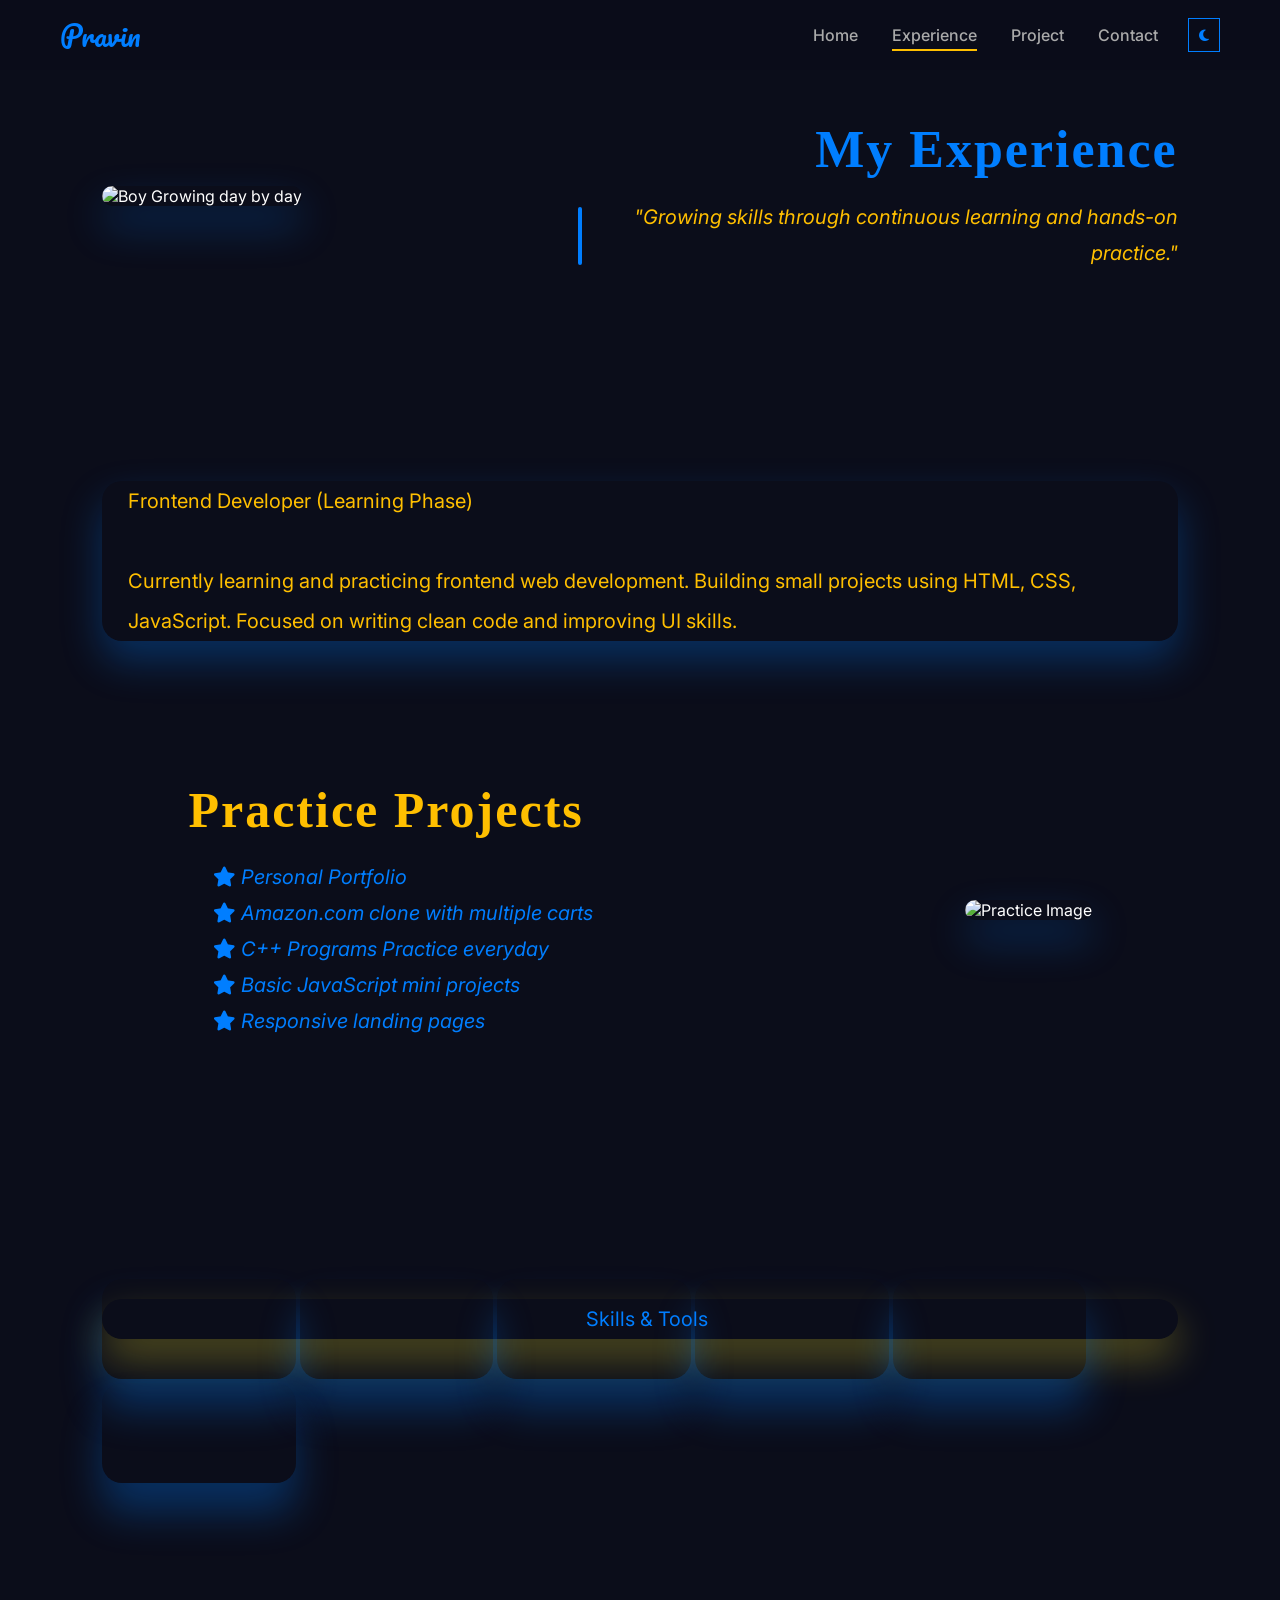
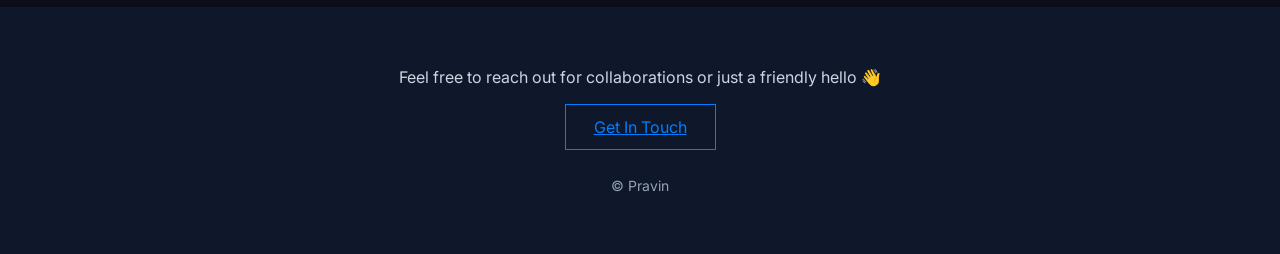
==== ex.html @ e6c92f1d "added Experience section" ====
<!DOCTYPE html>
<html lang="en">

<head>
    <meta charset="UTF-8">
    <meta name="viewport" content="width=device-width, initial-scale=1.0">
    <title>Pravin | Experience</title>
    <link rel="stylesheet" href="ex.css">
    <!--Google Fonts-->
    <link href="https://fonts.googleapis.com/css2?family=Inter:wght@300;500;700&family=Pacifico&display=swap" rel="stylesheet">

    <!-- Font Awesome -->
    <link rel="stylesheet" href="https://cdnjs.cloudflare.com/ajax/libs/font-awesome/6.5.0/css/all.min.css">

</head>

<body data-theme="dark">

    <!--NAVBAR-->
    <header class="navbar">
        <div class="logo">Pravin</div>

        <nav>
            <a href="../index.html">Home</a>
            <a class="active">Experience</a>
            <a href="../Project/pro.html">Project</a>
            <!--  <a>Research</a> -->
            <a href="..#contact">Contact</a>
        </nav>
        <!--Theme Toggle-->
        <button id="theme-toggle" class="theme-btn">
            <i class="fa-solid fa-mood"></i>
        </button>

    </header>

    <!--Main-->
    <main class="experience-section">

        <!-- Top Row (Image + Text) -->
        <div class="experience-top">
            <div class="experience-image">
                <img src="/All imgs/day by day.png" alt="Boy Growing day by day">
            </div>

            <div class="experience-text">
                <h1>My Experience</h1>
                <h3>"Growing skills through continuous learning and hands-on practice."</h3>
            </div>
        </div>

        <!-- Bottom Row (Paragraph) -->
        <div class="experience-details">
            <p>
                Frontend Developer (Learning Phase) <br><br> Currently learning and practicing frontend web development. Building small projects using HTML, CSS, JavaScript. Focused on writing clean code and improving UI skills.
            </p>
        </div>
        <!-- Practice Section -->
        <div class="practice-section">

            <div class="practice-content">
                <h2>Practice Projects</h2>
                <p><i class="fa-solid fa-star"></i> Personal Portfolio</p>
                <p><i class="fa-solid fa-star"></i> Amazon.com clone with multiple carts</p>
                <p><i class="fa-solid fa-star"></i> C++ Programs Practice everyday</p>
                <p><i class="fa-solid fa-star"></i> Basic JavaScript mini projects</p>
                <p><i class="fa-solid fa-star"></i> Responsive landing pages</p>
            </div>

            <div class="practice-image">
                <img src="/All imgs/day by day2.png" alt="Practice Image">
            </div>

        </div>
        <!-- Skill-->

        <div class="skills">
            <div class="skil-main">
                <h2>Skills & Tools</h2>
                <div class="skill-icon">
                    <img src="/All imgs/C++.png" alt="">
                    <img src="/All imgs/HTML.png" alt="">
                    <img src="/All imgs/CSS.png" alt="">
                    <img src="/All imgs/JS.png" alt="">
                    <img src="/All imgs/GitHub.png" alt="">
                    <img src="/All imgs/VS Code.png" alt="">
                </div>


            </div>
        </div>
    </main>

    <!-- experience footer-->

    <footer class="footer" id="contact">
        <div class="footer-container">


            <p class="footer-text">Feel free to reach out for collaborations or just a friendly hello 👋</p>
            <div>
                <a href="/index.html" class="cta">Get In Touch</a>
            </div>
            <p class="footer-bottom">© Pravin</p>
        </div>

    </footer>






    <script src="ex.js"></script>
</body>

</html>
---- ex.css ----
* {
    margin: 0;
    padding: 0;
    box-sizing: border-box;
    font-family: 'inter', sans-serif;
}

html {
    scroll-behavior: smooth;
}


/* THEME VARIABLES*/

:root {
    --bg: #0b0d1a;
    --text: #ffffff;
    --primary: #007EFF;
    --secondary: #FFBF00;
    --nav-bg: rgba(11, 13, 26, 0.7);
}

body[data-theme="light"] {
    --bg: #f4f6fb;
    --text: #111111;
    --primary: #007EFF;
    --secondary: #FFBF00;
    --nav-bg: rgba(255, 255, 255, 0.7);
}


/*
body {
    background: var(--bg);
    color: var(--text);
    overflow: hidden;
    transition: 0.4s ease;
}
*/

body {
    background: var(--bg);
    color: var(--text);
    overflow-x: hidden;
    /* Only horizontal scroll disabled */
    overflow-y: auto;
    /* Vertical scroll enabled */
    transition: 0.4s ease;
}


/* NAVBAR */

.navbar {
    position: fixed;
    top: 0;
    width: 100%;
    height: 70px;
    display: flex;
    align-items: center;
    padding: 0 60px;
    background: var(--nav-bg);
    backdrop-filter: blur(12px);
}

.navbar nav {
    margin-left: auto;
    margin-right: 30px;
}

.logo {
    font-family: 'Pacifico', cursive;
    font-size: 28px;
    color: var(--primary);
}


/* NAV LINKS */

nav a {
    margin-left: 30px;
    text-decoration: none;
    color: #aaa;
    font-weight: 500;
    position: relative;
    cursor: pointer;
    transition: .3s;
}

nav a:hover {
    color: var(--text);
}

nav a::after {
    content: "";
    position: absolute;
    bottom: -6px;
    left: 0;
    width: 0%;
    height: 2px;
    background: var(--secondary);
    transition: .3s;
}

nav a:hover::after,
nav a.active::after {
    width: 100%;
}


/* THEME BUTTON */

.theme-btn {
    background: transparent;
    border: 1px solid var(--primary);
    color: var(--primary);
    padding: 8px 10px;
    cursor: pointer;
    transition: 0.3s;
}

.theme-btn:hover {
    background: var(--primary);
    color: white;
}


/* MAIN */

main.experience-section {
    display: flex;
    flex-direction: column;
    /* changed row → column */
    padding: 120px 8%;
    min-height: 100vh;
    gap: 150px;
}


/* NEW WRAPPER FOR IMAGE + TEXT */

.experience-top {
    display: flex;
    flex-direction: row;
    align-items: center;
    justify-content: space-between;
}


/* Image Styling */

.experience-image img {
    width: 400px;
    border-radius: 20px;
    box-shadow: 0 20px 40px rgba(0, 126, 255, 0.3);
    animation: floatImage 4s ease-in-out infinite;
}


/* Text Section */

.experience-text {
    max-width: 600px;
    text-align: right;
}


/* H1 Professional Look */

.experience-text h1 {
    font-family: cursive;
    color: var(--primary);
    font-size: 52px;
    margin-bottom: 20px;
    letter-spacing: 2px;
    animation: slideRight 1.2s ease forwards;
}


/* Quote Styling */

.experience-text h3 {
    color: var(--secondary);
    font-weight: 400;
    font-style: italic;
    font-size: 20px;
    line-height: 1.8;
    position: relative;
    padding-left: 25px;
    animation: fadeIn 2s ease forwards;
}


/* Decorative Quote Line */

.experience-text h3::before {
    content: "";
    position: absolute;
    left: 0;
    top: 8px;
    width: 4px;
    height: 80%;
    background: var(--primary);
    border-radius: 5px;
}


/* Paragraph Animation */

.experience-details p {
    opacity: 100;
    transform: translateY(60px);
    transition: opacity 0.8s ease, transform 0.8s ease;
    color: var(--secondary);
    font-weight: 400;
    font-style: arial;
    font-size: 20px;
    line-height: 2;
    position: relative;
    padding-left: 26px;
    animation: fadeIn 2s ease forwards;
    width: 100%;
    border-radius: 20px;
    box-shadow: 0 20px 40px rgba(0, 126, 255, 0.3);
    animation: floatImage 4s ease-in-out infinite;
}

.experience-details p.show {
    opacity: 1;
    transform: translateY(0);
}


/* Animations */

@keyframes slideRight {
    from {
        opacity: 0;
        transform: translateX(80px);
    }
    to {
        opacity: 1;
        transform: translateX(0);
    }
}

@keyframes fadeIn {
    from {
        opacity: 0;
        transform: translateY(20px);
    }
    to {
        opacity: 1;
        transform: translateY(0);
    }
}

@keyframes floatImage {
    0%,
    100% {
        transform: translateY(0);
    }
    50% {
        transform: translateY(-15px);
    }
}


/*practice add*/

.practice-section {
    display: flex;
    flex-direction: row;
    justify-content: space-between;
    align-items: center;
    padding: 120px 8%;
    min-height: 100vh;
    gap: 80px;
    min-height: auto;
    /* ya pura min-height hata do */
    padding: 50px 8%;
    /* agar upar niche aur kam karna ho */
}


/* Image Styling */

.practice-image img {
    width: 500px;
    border-radius: 20px;
    box-shadow: 0 20px 40px rgba(0, 126, 255, 0.3);
    animation: floatok 4s ease-in-out infinite;
    animation: slideleft 1.5s ease forwards;
}

.practice-content {
    max-width: 600px;
    text-align: left;
}

.practice-content h2 {
    font-family: cursive;
    color: var(--secondary);
    font-size: 50px;
    margin-bottom: 20px;
    letter-spacing: 2px;
    animation: slideok 1.5s ease forwards;
}

.practice-content p {
    color: var(--primary);
    font-weight: 400;
    font-style: italic;
    font-size: 20px;
    line-height: 1.8;
    position: relative;
    padding-left: 25px;
    animation: slideok 2s ease forwards;
}

@keyframes slideok {
    from {
        opacity: 0;
        transform: translateX(-80px);
    }
    to {
        opacity: 1;
        transform: translateX(0);
    }
}

@keyframes slideleft {
    from {
        opacity: 0;
        transform: translateX(80px);
    }
    to {
        opacity: 1;
        transform: translateX(0);
    }
}

@keyframes floatok {
    0%,
    100% {
        transform: translateY(0);
    }
    50% {
        transform: translateY(-18px);
    }
}


/*skill*/

.skill-main {
    min-height: auto;
    gap: 100%;
    padding: 70px 8%;
    display: flex;
}

.skills h2 {
    opacity: 100;
    transform: translateY(60px);
    transition: opacity 0.8s ease, transform 0.8s ease;
    color: var( --primary);
    font-weight: 400;
    font-style: arial;
    font-size: 20px;
    line-height: 2;
    position: relative;
    padding-left: 45%;
    animation: fadeIn 2s ease forwards;
    width: 100%;
    border-radius: 20px;
    box-shadow: 0 20px 40px rgba(248, 227, 39, 0.3);
    animation: floatImage 4s ease-in-out infinite;
}

.skill-icon img {
    position: relative;
    opacity: 100;
    transition: opacity 0.8s ease, transform 0.8s ease;
    color: var( --primary);
    font-weight: 200;
    font-style: arial;
    font-size: 20px;
    line-height: 2;
    position: relative;
    padding-left: 20%;
    animation: fadeIn 2s ease forwards;
    width: 32%;
    border-radius: 20px;
    box-shadow: 0 30px 40px rgba(0, 126, 255, 0.3);
    animation: floatImage 4s ease-in-out infinite;
    min-height: auto;
    gap: 100%;
    padding: 50px 9%;
    animation: sliderightskill 4s ease-in-out infinite;
}

@keyframes sliderightskill {
    from {
        opacity: 0;
        transform: translateX(80px);
    }
    to {
        opacity: 1;
        transform: translateX(0);
    }
}

@keyframes floatskill {
    0%,
    100% {
        transform: translateY(0);
    }
    50% {
        transform: translateY(-18px);
    }
}


/* ecperience footer */

.footer {
    background: #0F172A;
    color: #F8FAFC;
    padding: 60px 20px;
    text-align: center;
    position: relative;
    overflow: hidden;
}

.footer-container {
    max-width: 800px;
    margin: auto;
}


/* Title Animation */

.footer-title {
    font-size: 36px;
    margin-bottom: 10px;
    animation: fadeSlideDown 1.2s ease-in-out;
}

.footer-text {
    margin-bottom: 30px;
    color: #CBD5E1;
    animation: fadeIn 2s ease-in-out;
}


/* Bottom */

.footer-bottom {
    margin-top: 40px;
    font-size: 14px;
    color: #94A3B8;
}

.cta {
    margin-top: 50px;
    padding: 12px 28px;
    background: transparent;
    border: 1px solid var(--primary);
    color: var(--primary);
    cursor: pointer;
    transition: .3s;
}

.cta:hover {
    background: var(--primary);
    color: white;
}


/* Animations */

@keyframes fadeSlideDown {
    from {
        opacity: 0;
        transform: translateY(-30px);
    }
    to {
        opacity: 1;
        transform: translateY(0);
    }
}

@keyframes fadeIn {
    from {
        opacity: 0;
    }
    to {
        opacity: 1;
    }
}


/* Responsive */

@media(max-width: 768px) {
    .contact-info {
        flex-direction: column;
    }
}
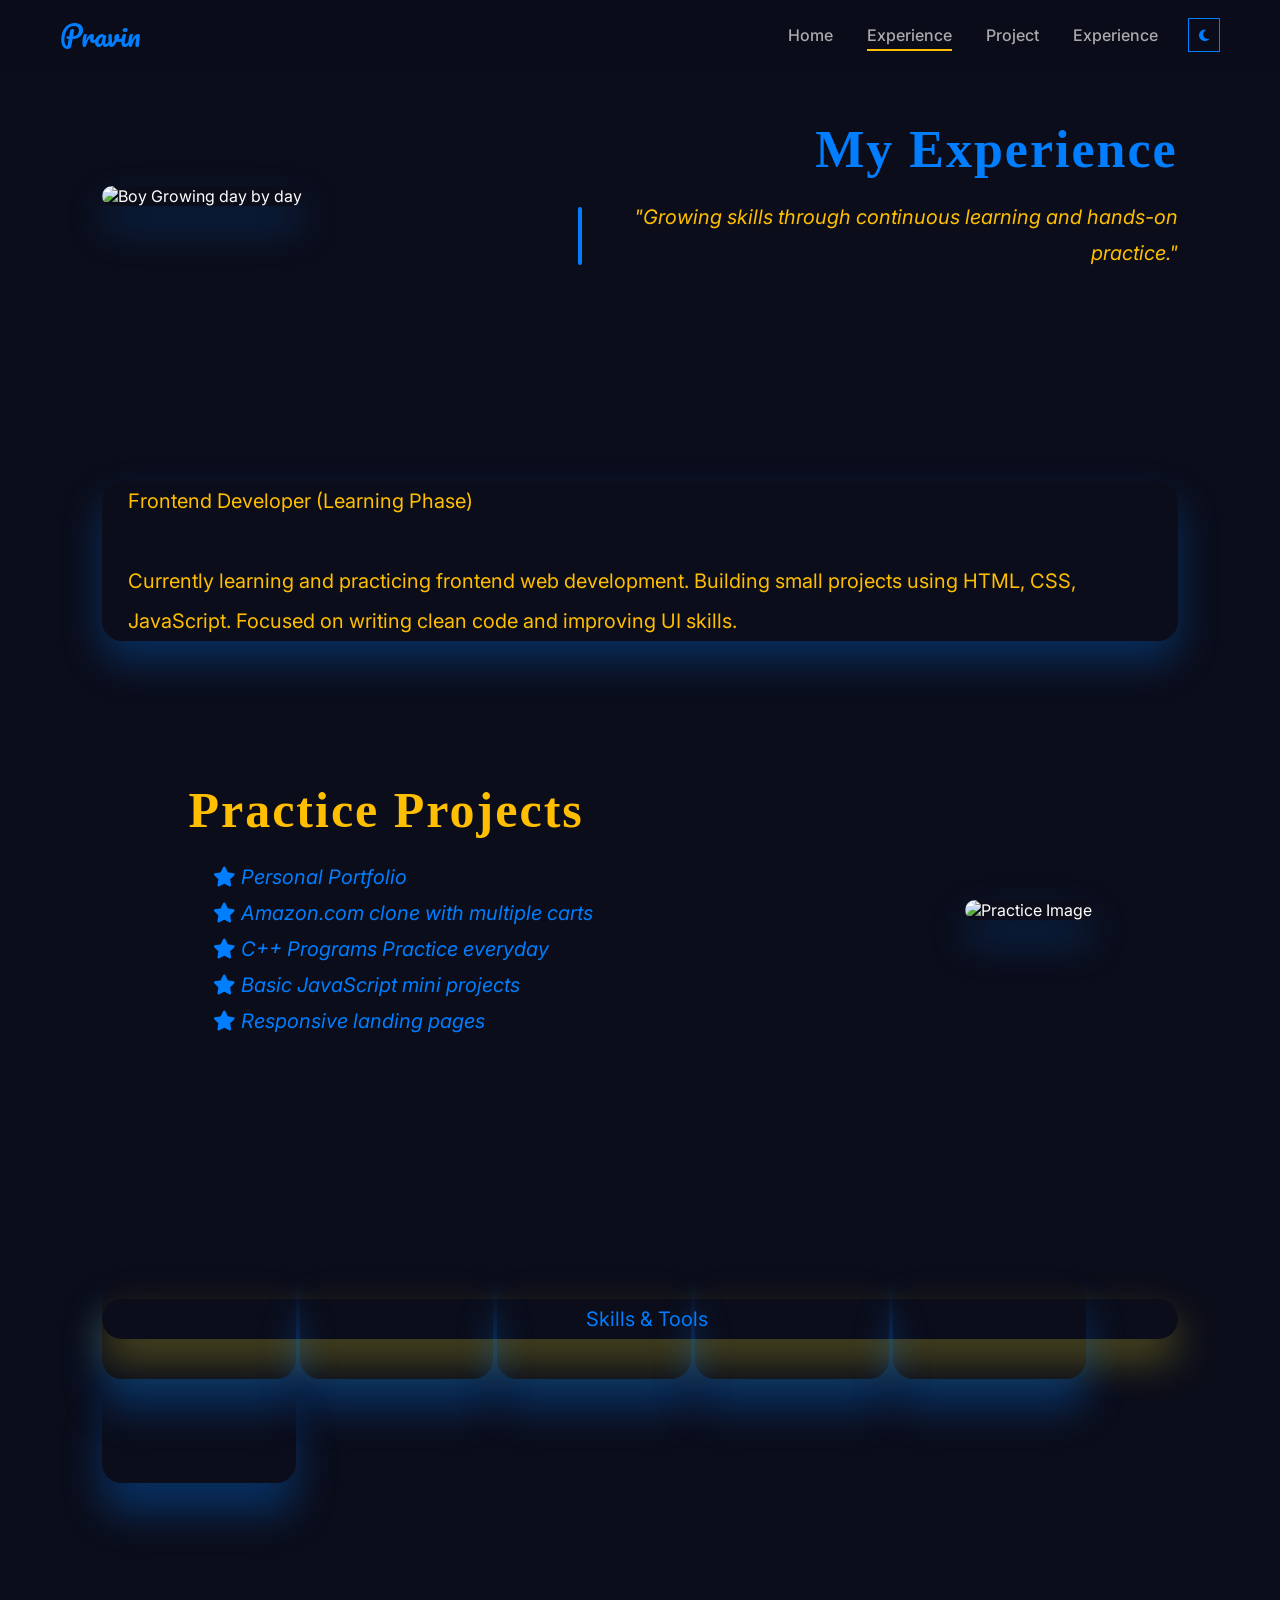
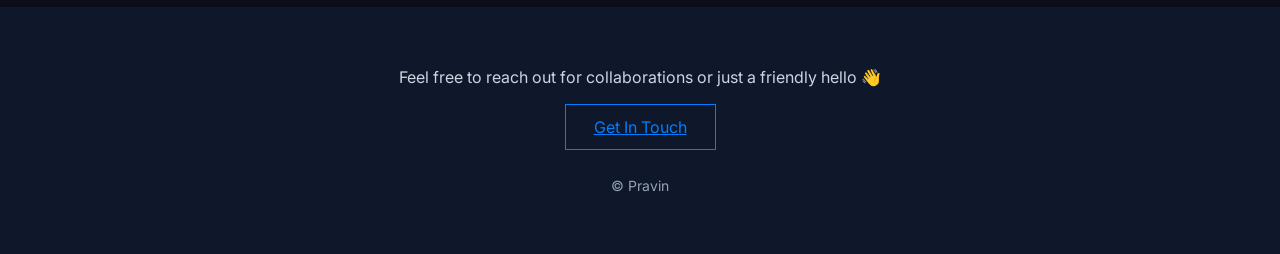
==== commit c1a1e0af: "Update ex.html" ====
--- a/ex.html
+++ b/ex.html
@@ -25,7 +25,7 @@
             <a class="active">Experience</a>
             <a href="../Project/pro.html">Project</a>
             <!--  <a>Research</a> -->
-            <a href="..#contact">Contact</a>
+            <a href="..#experience">Experience</a>
         </nav>
         <!--Theme Toggle-->
         <button id="theme-toggle" class="theme-btn">
@@ -114,4 +114,4 @@
     <script src="ex.js"></script>
 </body>
 
-</html>+</html>
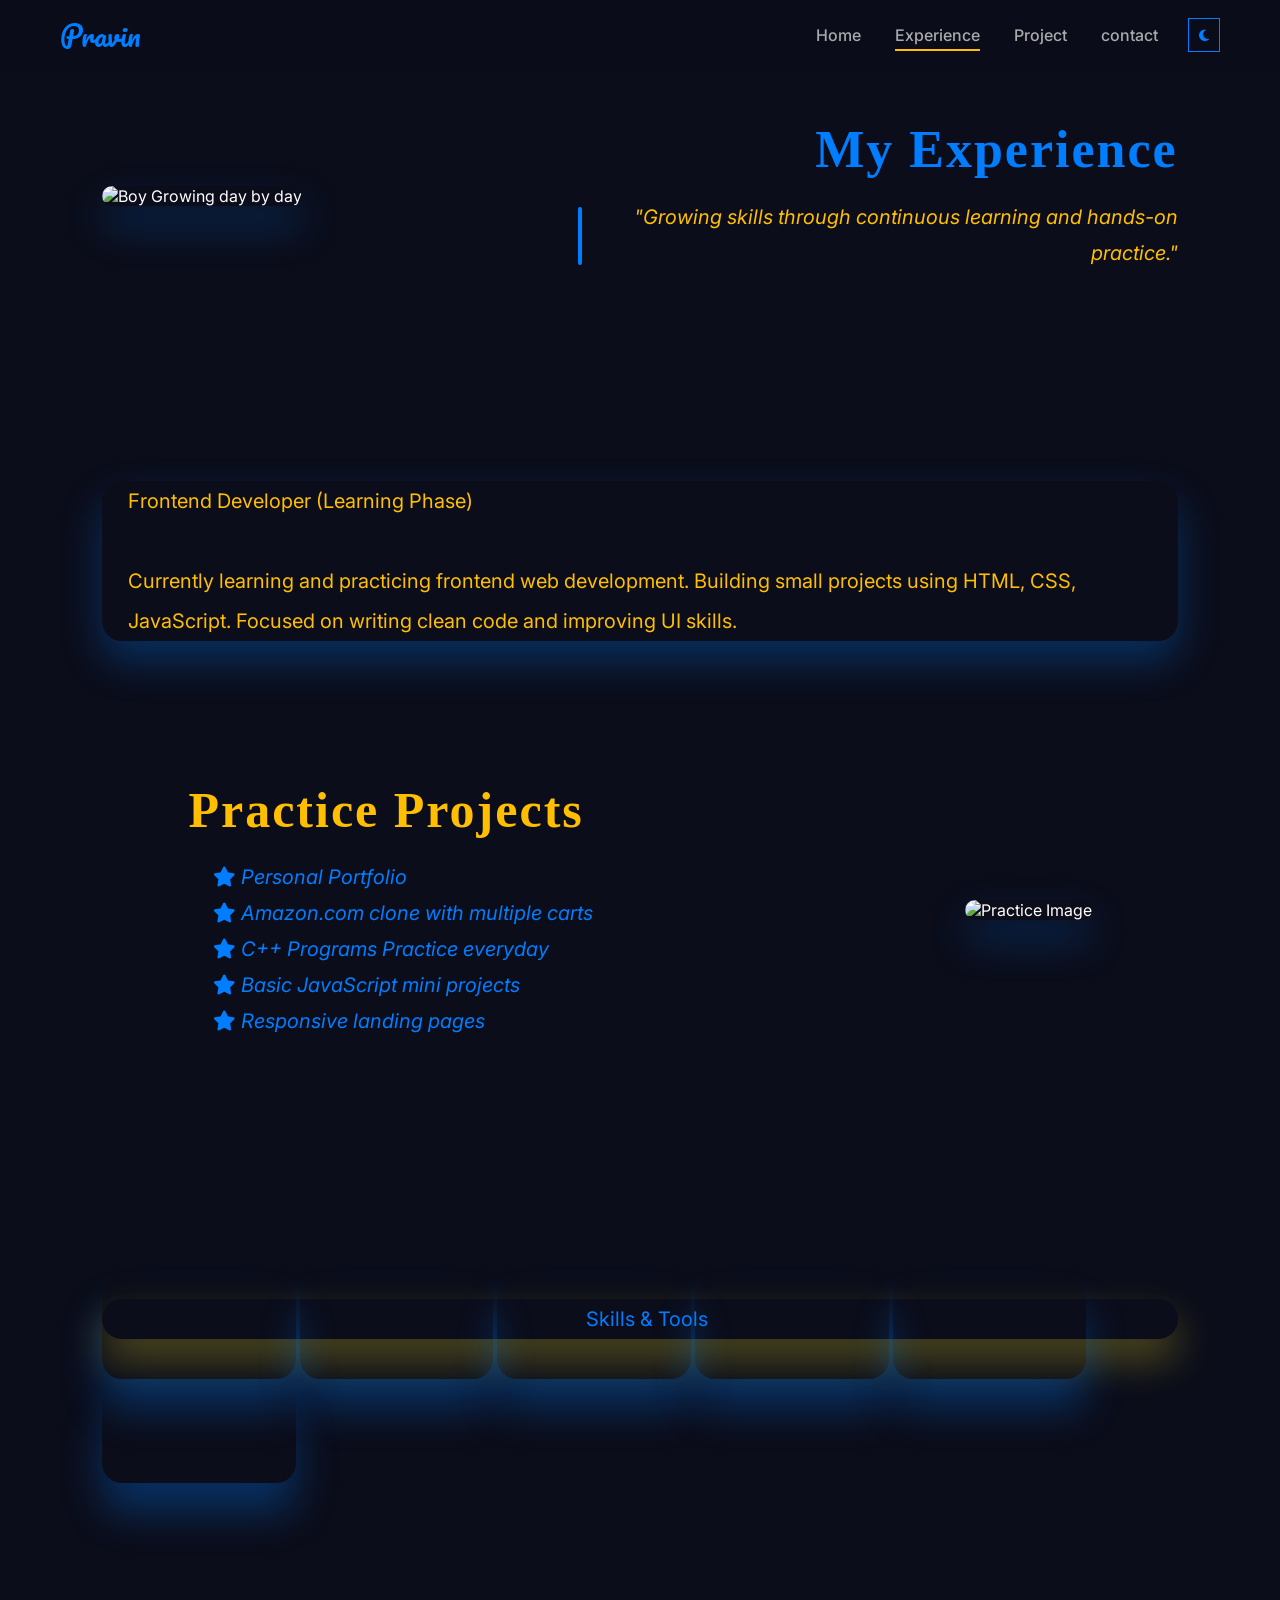
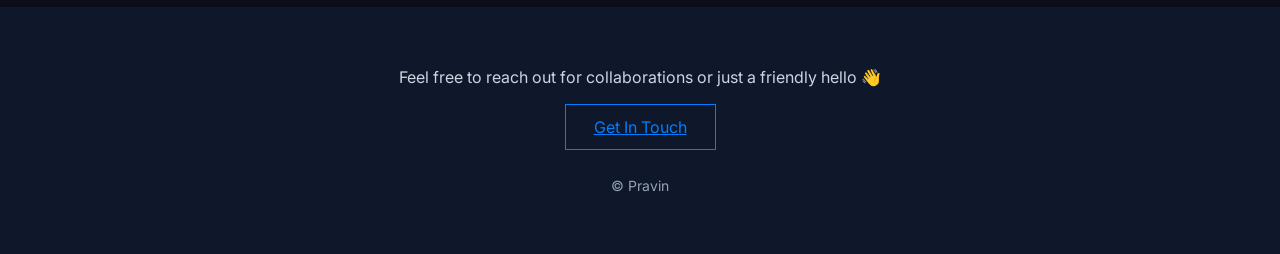
==== commit 1cd4a97b: "Update ex.html" ====
--- a/ex.html
+++ b/ex.html
@@ -25,7 +25,7 @@
             <a class="active">Experience</a>
             <a href="../Project/pro.html">Project</a>
             <!--  <a>Research</a> -->
-            <a href="..#experience">Experience</a>
+            <a href="..#contact">contact</a>
         </nav>
         <!--Theme Toggle-->
         <button id="theme-toggle" class="theme-btn">
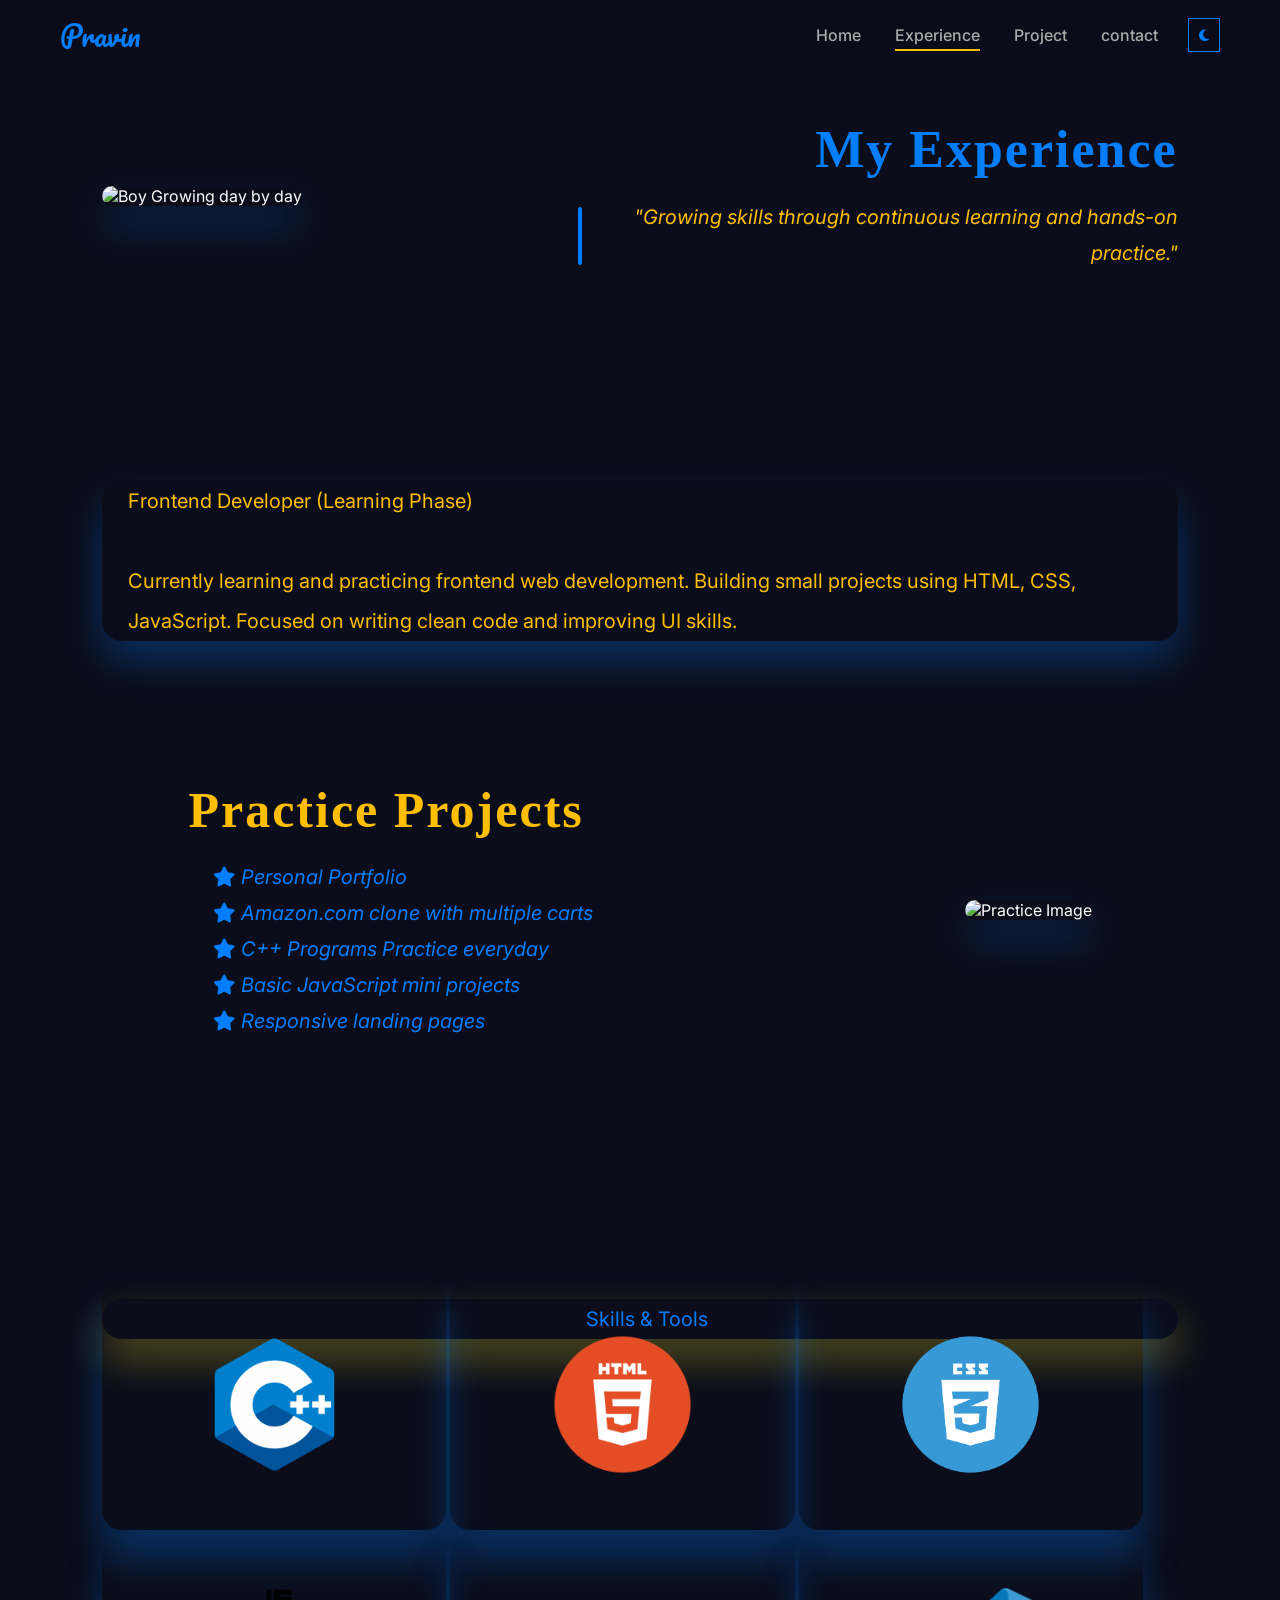
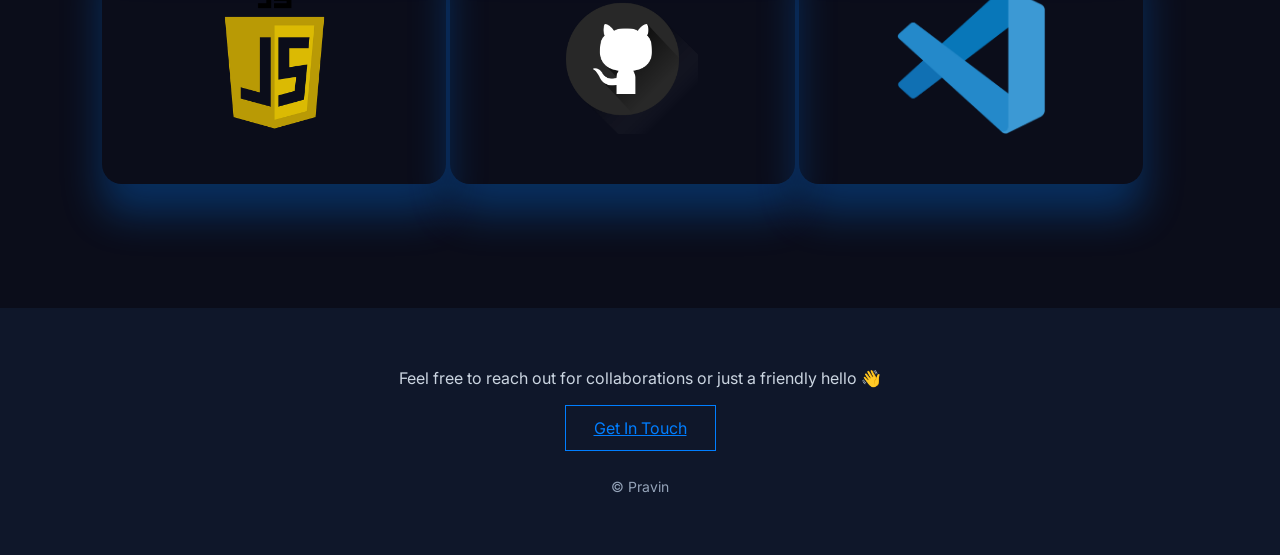
==== commit 220a0e04: "Update ex.html" ====
--- a/ex.html
+++ b/ex.html
@@ -21,7 +21,7 @@
         <div class="logo">Pravin</div>
 
         <nav>
-            <a href="../index.html">Home</a>
+            <a href="index.html">Home</a>
             <a class="active">Experience</a>
             <a href="../Project/pro.html">Project</a>
             <!--  <a>Research</a> -->
@@ -78,12 +78,12 @@
             <div class="skil-main">
                 <h2>Skills & Tools</h2>
                 <div class="skill-icon">
-                    <img src="/All imgs/C++.png" alt="">
-                    <img src="/All imgs/HTML.png" alt="">
-                    <img src="/All imgs/CSS.png" alt="">
-                    <img src="/All imgs/JS.png" alt="">
-                    <img src="/All imgs/GitHub.png" alt="">
-                    <img src="/All imgs/VS Code.png" alt="">
+                    <img src="C++.png" alt="">
+                    <img src="HTML.png" alt="">
+                    <img src="CSS.png" alt="">
+                    <img src="JS.png" alt="">
+                    <img src="GitHub.png" alt="">
+                    <img src="VS Code.png" alt="">
                 </div>
 
 
